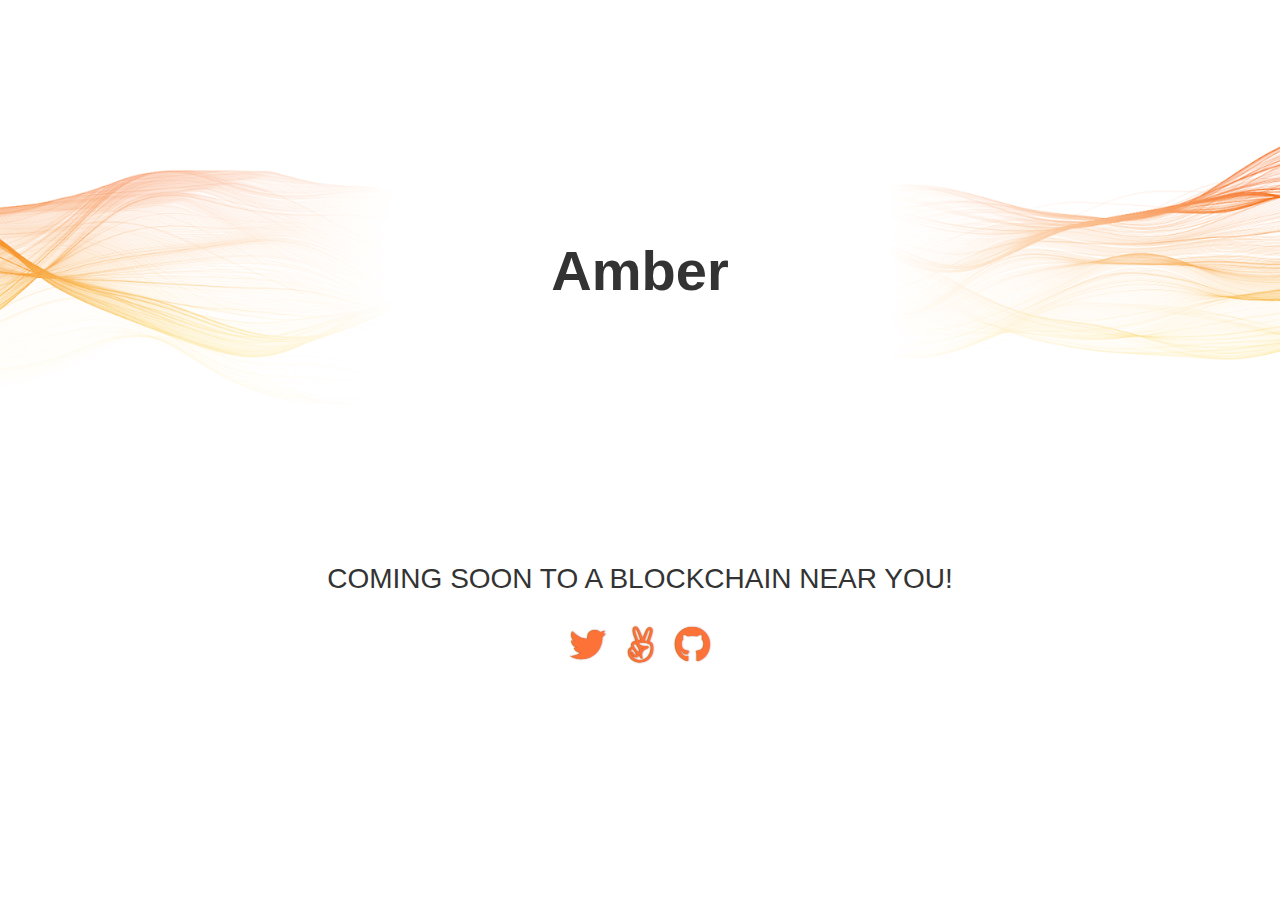
==== docs/index.html @ 5c4f568d "GitHub pages expects the directory to be 'docs/'" ====
<!doctype html>
<html>
    <head>
        <meta charset="utf8" />
        <meta name="viewport" content="width=device-width,initial-scale=1,maximum-scale=1,user-scalable=0,viewport-fit=cover">
        <meta name="description" content="Amber is the next generation proactive AMM in DeFi, enabling single-token liquidity provision without impermanent loss" />
        <title>Amber – Next generation proactive market maker</title>
        <link rel="stylesheet" type="text/css" href="styles.css" />
        <link rel="stylesheet" type="text/css" href="fontawesome/css/fontawesome.min.css" />
        <link rel="stylesheet" type="text/css" href="fontawesome/css/brands.min.css" />
    </head>
    <body>
        <div class="teaser">
            <h1>Amber</h1>
        </div>
        <div class="text-below-teaser">
            <h2>Coming soon to a blockchain near you!</h2>
            <h2 class="icons">
                <a href="https://twitter.com/0xamberHQ" rel="nofollow" target="_blank">
                    <i class="fa-brands fa-twitter"></i>
                </a>
                <a href="https://angel.co/company/amber-55" rel="nofollow" target="_blank">
                    <i class="fa-brands fa-angellist"></i>
                </a>
                <a href="https://github.com/0xamberhq" rel="nofollow" target="_blank">
                    <i class="fa-brands fa-github"></i>
                </a>
            </h2>
        </div>
    </body>
</html>
---- docs/styles.css ----
html, body {
    height: 100%;
    margin: 0;
    padding: 0;
}

body {
    color: #333;
    font-family: 'Helvetica Neue', Verdana, Geneva, Tahoma, sans-serif;
    font-size: 12px;
}

h1 {
    font-size: 56px;
    font-weight: 600;
}

h2 {
    font-size: 28px;
    font-weight: 500;
    text-transform: uppercase;
}

.teaser {
    background: url("./images/teaser.png");
    background-position: center;
    background-repeat: no-repeat;
    background-size: 100%;
    display: flex;
    align-items: center;
    justify-content: center;
    margin: 0 auto;
    width: 100vw;
    height: calc(min(56.25vw, 60vh));
}

.teaser h1 {
    margin: 0 auto;
    text-align: center;
}

.text-below-teaser {
    text-align: center;
}

.icons {
    font-size: 36px;
}

.icons > * {
    margin: 0 4px;
}

.icons a {
    color: rgb(252, 114, 55);
    text-decoration: none;
    text-shadow: 0 0 0.04em rgb(136, 44, 4);
}
---- docs/fontawesome/css/brands.min.css ----
/*!
 * Font Awesome Free 6.1.1 by @fontawesome - https://fontawesome.com
 * License - https://fontawesome.com/license/free (Icons: CC BY 4.0, Fonts: SIL OFL 1.1, Code: MIT License)
 * Copyright 2022 Fonticons, Inc.
 */
:host,:root{--fa-font-brands:normal 400 1em/1 "Font Awesome 6 Brands"}@font-face{font-family:"Font Awesome 6 Brands";font-style:normal;font-weight:400;font-display:block;src:url(../webfonts/fa-brands-400.woff2) format("woff2"),url(../webfonts/fa-brands-400.ttf) format("truetype")}.fa-brands,.fab{font-family:"Font Awesome 6 Brands";font-weight:400}.fa-42-group:before,.fa-innosoft:before{content:"\e080"}.fa-500px:before{content:"\f26e"}.fa-accessible-icon:before{content:"\f368"}.fa-accusoft:before{content:"\f369"}.fa-adn:before{content:"\f170"}.fa-adversal:before{content:"\f36a"}.fa-affiliatetheme:before{content:"\f36b"}.fa-airbnb:before{content:"\f834"}.fa-algolia:before{content:"\f36c"}.fa-alipay:before{content:"\f642"}.fa-amazon:before{content:"\f270"}.fa-amazon-pay:before{content:"\f42c"}.fa-amilia:before{content:"\f36d"}.fa-android:before{content:"\f17b"}.fa-angellist:before{content:"\f209"}.fa-angrycreative:before{content:"\f36e"}.fa-angular:before{content:"\f420"}.fa-app-store:before{content:"\f36f"}.fa-app-store-ios:before{content:"\f370"}.fa-apper:before{content:"\f371"}.fa-apple:before{content:"\f179"}.fa-apple-pay:before{content:"\f415"}.fa-artstation:before{content:"\f77a"}.fa-asymmetrik:before{content:"\f372"}.fa-atlassian:before{content:"\f77b"}.fa-audible:before{content:"\f373"}.fa-autoprefixer:before{content:"\f41c"}.fa-avianex:before{content:"\f374"}.fa-aviato:before{content:"\f421"}.fa-aws:before{content:"\f375"}.fa-bandcamp:before{content:"\f2d5"}.fa-battle-net:before{content:"\f835"}.fa-behance:before{content:"\f1b4"}.fa-behance-square:before{content:"\f1b5"}.fa-bilibili:before{content:"\e3d9"}.fa-bimobject:before{content:"\f378"}.fa-bitbucket:before{content:"\f171"}.fa-bitcoin:before{content:"\f379"}.fa-bity:before{content:"\f37a"}.fa-black-tie:before{content:"\f27e"}.fa-blackberry:before{content:"\f37b"}.fa-blogger:before{content:"\f37c"}.fa-blogger-b:before{content:"\f37d"}.fa-bluetooth:before{content:"\f293"}.fa-bluetooth-b:before{content:"\f294"}.fa-bootstrap:before{content:"\f836"}.fa-bots:before{content:"\e340"}.fa-btc:before{content:"\f15a"}.fa-buffer:before{content:"\f837"}.fa-buromobelexperte:before{content:"\f37f"}.fa-buy-n-large:before{content:"\f8a6"}.fa-buysellads:before{content:"\f20d"}.fa-canadian-maple-leaf:before{content:"\f785"}.fa-cc-amazon-pay:before{content:"\f42d"}.fa-cc-amex:before{content:"\f1f3"}.fa-cc-apple-pay:before{content:"\f416"}.fa-cc-diners-club:before{content:"\f24c"}.fa-cc-discover:before{content:"\f1f2"}.fa-cc-jcb:before{content:"\f24b"}.fa-cc-mastercard:before{content:"\f1f1"}.fa-cc-paypal:before{content:"\f1f4"}.fa-cc-stripe:before{content:"\f1f5"}.fa-cc-visa:before{content:"\f1f0"}.fa-centercode:before{content:"\f380"}.fa-centos:before{content:"\f789"}.fa-chrome:before{content:"\f268"}.fa-chromecast:before{content:"\f838"}.fa-cloudflare:before{content:"\e07d"}.fa-cloudscale:before{content:"\f383"}.fa-cloudsmith:before{content:"\f384"}.fa-cloudversify:before{content:"\f385"}.fa-cmplid:before{content:"\e360"}.fa-codepen:before{content:"\f1cb"}.fa-codiepie:before{content:"\f284"}.fa-confluence:before{content:"\f78d"}.fa-connectdevelop:before{content:"\f20e"}.fa-contao:before{content:"\f26d"}.fa-cotton-bureau:before{content:"\f89e"}.fa-cpanel:before{content:"\f388"}.fa-creative-commons:before{content:"\f25e"}.fa-creative-commons-by:before{content:"\f4e7"}.fa-creative-commons-nc:before{content:"\f4e8"}.fa-creative-commons-nc-eu:before{content:"\f4e9"}.fa-creative-commons-nc-jp:before{content:"\f4ea"}.fa-creative-commons-nd:before{content:"\f4eb"}.fa-creative-commons-pd:before{content:"\f4ec"}.fa-creative-commons-pd-alt:before{content:"\f4ed"}.fa-creative-commons-remix:before{content:"\f4ee"}.fa-creative-commons-sa:before{content:"\f4ef"}.fa-creative-commons-sampling:before{content:"\f4f0"}.fa-creative-commons-sampling-plus:before{content:"\f4f1"}.fa-creative-commons-share:before{content:"\f4f2"}.fa-creative-commons-zero:before{content:"\f4f3"}.fa-critical-role:before{content:"\f6c9"}.fa-css3:before{content:"\f13c"}.fa-css3-alt:before{content:"\f38b"}.fa-cuttlefish:before{content:"\f38c"}.fa-d-and-d:before{content:"\f38d"}.fa-d-and-d-beyond:before{content:"\f6ca"}.fa-dailymotion:before{content:"\e052"}.fa-dashcube:before{content:"\f210"}.fa-deezer:before{content:"\e077"}.fa-delicious:before{content:"\f1a5"}.fa-deploydog:before{content:"\f38e"}.fa-deskpro:before{content:"\f38f"}.fa-dev:before{content:"\f6cc"}.fa-deviantart:before{content:"\f1bd"}.fa-dhl:before{content:"\f790"}.fa-diaspora:before{content:"\f791"}.fa-digg:before{content:"\f1a6"}.fa-digital-ocean:before{content:"\f391"}.fa-discord:before{content:"\f392"}.fa-discourse:before{content:"\f393"}.fa-dochub:before{content:"\f394"}.fa-docker:before{content:"\f395"}.fa-draft2digital:before{content:"\f396"}.fa-dribbble:before{content:"\f17d"}.fa-dribbble-square:before{content:"\f397"}.fa-dropbox:before{content:"\f16b"}.fa-drupal:before{content:"\f1a9"}.fa-dyalog:before{content:"\f399"}.fa-earlybirds:before{content:"\f39a"}.fa-ebay:before{content:"\f4f4"}.fa-edge:before{content:"\f282"}.fa-edge-legacy:before{content:"\e078"}.fa-elementor:before{content:"\f430"}.fa-ello:before{content:"\f5f1"}.fa-ember:before{content:"\f423"}.fa-empire:before{content:"\f1d1"}.fa-envira:before{content:"\f299"}.fa-erlang:before{content:"\f39d"}.fa-ethereum:before{content:"\f42e"}.fa-etsy:before{content:"\f2d7"}.fa-evernote:before{content:"\f839"}.fa-expeditedssl:before{content:"\f23e"}.fa-facebook:before{content:"\f09a"}.fa-facebook-f:before{content:"\f39e"}.fa-facebook-messenger:before{content:"\f39f"}.fa-facebook-square:before{content:"\f082"}.fa-fantasy-flight-games:before{content:"\f6dc"}.fa-fedex:before{content:"\f797"}.fa-fedora:before{content:"\f798"}.fa-figma:before{content:"\f799"}.fa-firefox:before{content:"\f269"}.fa-firefox-browser:before{content:"\e007"}.fa-first-order:before{content:"\f2b0"}.fa-first-order-alt:before{content:"\f50a"}.fa-firstdraft:before{content:"\f3a1"}.fa-flickr:before{content:"\f16e"}.fa-flipboard:before{content:"\f44d"}.fa-fly:before{content:"\f417"}.fa-font-awesome-flag:before,.fa-font-awesome-logo-full:before,.fa-font-awesome:before{content:"\f2b4"}.fa-fonticons:before{content:"\f280"}.fa-fonticons-fi:before{content:"\f3a2"}.fa-fort-awesome:before{content:"\f286"}.fa-fort-awesome-alt:before{content:"\f3a3"}.fa-forumbee:before{content:"\f211"}.fa-foursquare:before{content:"\f180"}.fa-free-code-camp:before{content:"\f2c5"}.fa-freebsd:before{content:"\f3a4"}.fa-fulcrum:before{content:"\f50b"}.fa-galactic-republic:before{content:"\f50c"}.fa-galactic-senate:before{content:"\f50d"}.fa-get-pocket:before{content:"\f265"}.fa-gg:before{content:"\f260"}.fa-gg-circle:before{content:"\f261"}.fa-git:before{content:"\f1d3"}.fa-git-alt:before{content:"\f841"}.fa-git-square:before{content:"\f1d2"}.fa-github:before{content:"\f09b"}.fa-github-alt:before{content:"\f113"}.fa-github-square:before{content:"\f092"}.fa-gitkraken:before{content:"\f3a6"}.fa-gitlab:before{content:"\f296"}.fa-gitter:before{content:"\f426"}.fa-glide:before{content:"\f2a5"}.fa-glide-g:before{content:"\f2a6"}.fa-gofore:before{content:"\f3a7"}.fa-golang:before{content:"\e40f"}.fa-goodreads:before{content:"\f3a8"}.fa-goodreads-g:before{content:"\f3a9"}.fa-google:before{content:"\f1a0"}.fa-google-drive:before{content:"\f3aa"}.fa-google-pay:before{content:"\e079"}.fa-google-play:before{content:"\f3ab"}.fa-google-plus:before{content:"\f2b3"}.fa-google-plus-g:before{content:"\f0d5"}.fa-google-plus-square:before{content:"\f0d4"}.fa-google-wallet:before{content:"\f1ee"}.fa-gratipay:before{content:"\f184"}.fa-grav:before{content:"\f2d6"}.fa-gripfire:before{content:"\f3ac"}.fa-grunt:before{content:"\f3ad"}.fa-guilded:before{content:"\e07e"}.fa-gulp:before{content:"\f3ae"}.fa-hacker-news:before{content:"\f1d4"}.fa-hacker-news-square:before{content:"\f3af"}.fa-hackerrank:before{content:"\f5f7"}.fa-hashnode:before{content:"\e499"}.fa-hips:before{content:"\f452"}.fa-hire-a-helper:before{content:"\f3b0"}.fa-hive:before{content:"\e07f"}.fa-hooli:before{content:"\f427"}.fa-hornbill:before{content:"\f592"}.fa-hotjar:before{content:"\f3b1"}.fa-houzz:before{content:"\f27c"}.fa-html5:before{content:"\f13b"}.fa-hubspot:before{content:"\f3b2"}.fa-ideal:before{content:"\e013"}.fa-imdb:before{content:"\f2d8"}.fa-instagram:before{content:"\f16d"}.fa-instagram-square:before{content:"\e055"}.fa-instalod:before{content:"\e081"}.fa-intercom:before{content:"\f7af"}.fa-internet-explorer:before{content:"\f26b"}.fa-invision:before{content:"\f7b0"}.fa-ioxhost:before{content:"\f208"}.fa-itch-io:before{content:"\f83a"}.fa-itunes:before{content:"\f3b4"}.fa-itunes-note:before{content:"\f3b5"}.fa-java:before{content:"\f4e4"}.fa-jedi-order:before{content:"\f50e"}.fa-jenkins:before{content:"\f3b6"}.fa-jira:before{content:"\f7b1"}.fa-joget:before{content:"\f3b7"}.fa-joomla:before{content:"\f1aa"}.fa-js:before{content:"\f3b8"}.fa-js-square:before{content:"\f3b9"}.fa-jsfiddle:before{content:"\f1cc"}.fa-kaggle:before{content:"\f5fa"}.fa-keybase:before{content:"\f4f5"}.fa-keycdn:before{content:"\f3ba"}.fa-kickstarter:before{content:"\f3bb"}.fa-kickstarter-k:before{content:"\f3bc"}.fa-korvue:before{content:"\f42f"}.fa-laravel:before{content:"\f3bd"}.fa-lastfm:before{content:"\f202"}.fa-lastfm-square:before{content:"\f203"}.fa-leanpub:before{content:"\f212"}.fa-less:before{content:"\f41d"}.fa-line:before{content:"\f3c0"}.fa-linkedin:before{content:"\f08c"}.fa-linkedin-in:before{content:"\f0e1"}.fa-linode:before{content:"\f2b8"}.fa-linux:before{content:"\f17c"}.fa-lyft:before{content:"\f3c3"}.fa-magento:before{content:"\f3c4"}.fa-mailchimp:before{content:"\f59e"}.fa-mandalorian:before{content:"\f50f"}.fa-markdown:before{content:"\f60f"}.fa-mastodon:before{content:"\f4f6"}.fa-maxcdn:before{content:"\f136"}.fa-mdb:before{content:"\f8ca"}.fa-medapps:before{content:"\f3c6"}.fa-medium-m:before,.fa-medium:before{content:"\f23a"}.fa-medrt:before{content:"\f3c8"}.fa-meetup:before{content:"\f2e0"}.fa-megaport:before{content:"\f5a3"}.fa-mendeley:before{content:"\f7b3"}.fa-microblog:before{content:"\e01a"}.fa-microsoft:before{content:"\f3ca"}.fa-mix:before{content:"\f3cb"}.fa-mixcloud:before{content:"\f289"}.fa-mixer:before{content:"\e056"}.fa-mizuni:before{content:"\f3cc"}.fa-modx:before{content:"\f285"}.fa-monero:before{content:"\f3d0"}.fa-napster:before{content:"\f3d2"}.fa-neos:before{content:"\f612"}.fa-nfc-directional:before{content:"\e530"}.fa-nfc-symbol:before{content:"\e531"}.fa-nimblr:before{content:"\f5a8"}.fa-node:before{content:"\f419"}.fa-node-js:before{content:"\f3d3"}.fa-npm:before{content:"\f3d4"}.fa-ns8:before{content:"\f3d5"}.fa-nutritionix:before{content:"\f3d6"}.fa-octopus-deploy:before{content:"\e082"}.fa-odnoklassniki:before{content:"\f263"}.fa-odnoklassniki-square:before{content:"\f264"}.fa-old-republic:before{content:"\f510"}.fa-opencart:before{content:"\f23d"}.fa-openid:before{content:"\f19b"}.fa-opera:before{content:"\f26a"}.fa-optin-monster:before{content:"\f23c"}.fa-orcid:before{content:"\f8d2"}.fa-osi:before{content:"\f41a"}.fa-padlet:before{content:"\e4a0"}.fa-page4:before{content:"\f3d7"}.fa-pagelines:before{content:"\f18c"}.fa-palfed:before{content:"\f3d8"}.fa-patreon:before{content:"\f3d9"}.fa-paypal:before{content:"\f1ed"}.fa-perbyte:before{content:"\e083"}.fa-periscope:before{content:"\f3da"}.fa-phabricator:before{content:"\f3db"}.fa-phoenix-framework:before{content:"\f3dc"}.fa-phoenix-squadron:before{content:"\f511"}.fa-php:before{content:"\f457"}.fa-pied-piper:before{content:"\f2ae"}.fa-pied-piper-alt:before{content:"\f1a8"}.fa-pied-piper-hat:before{content:"\f4e5"}.fa-pied-piper-pp:before{content:"\f1a7"}.fa-pied-piper-square:before{content:"\e01e"}.fa-pinterest:before{content:"\f0d2"}.fa-pinterest-p:before{content:"\f231"}.fa-pinterest-square:before{content:"\f0d3"}.fa-pix:before{content:"\e43a"}.fa-playstation:before{content:"\f3df"}.fa-product-hunt:before{content:"\f288"}.fa-pushed:before{content:"\f3e1"}.fa-python:before{content:"\f3e2"}.fa-qq:before{content:"\f1d6"}.fa-quinscape:before{content:"\f459"}.fa-quora:before{content:"\f2c4"}.fa-r-project:before{content:"\f4f7"}.fa-raspberry-pi:before{content:"\f7bb"}.fa-ravelry:before{content:"\f2d9"}.fa-react:before{content:"\f41b"}.fa-reacteurope:before{content:"\f75d"}.fa-readme:before{content:"\f4d5"}.fa-rebel:before{content:"\f1d0"}.fa-red-river:before{content:"\f3e3"}.fa-reddit:before{content:"\f1a1"}.fa-reddit-alien:before{content:"\f281"}.fa-reddit-square:before{content:"\f1a2"}.fa-redhat:before{content:"\f7bc"}.fa-renren:before{content:"\f18b"}.fa-replyd:before{content:"\f3e6"}.fa-researchgate:before{content:"\f4f8"}.fa-resolving:before{content:"\f3e7"}.fa-rev:before{content:"\f5b2"}.fa-rocketchat:before{content:"\f3e8"}.fa-rockrms:before{content:"\f3e9"}.fa-rust:before{content:"\e07a"}.fa-safari:before{content:"\f267"}.fa-salesforce:before{content:"\f83b"}.fa-sass:before{content:"\f41e"}.fa-schlix:before{content:"\f3ea"}.fa-screenpal:before{content:"\e570"}.fa-scribd:before{content:"\f28a"}.fa-searchengin:before{content:"\f3eb"}.fa-sellcast:before{content:"\f2da"}.fa-sellsy:before{content:"\f213"}.fa-servicestack:before{content:"\f3ec"}.fa-shirtsinbulk:before{content:"\f214"}.fa-shopify:before{content:"\e057"}.fa-shopware:before{content:"\f5b5"}.fa-simplybuilt:before{content:"\f215"}.fa-sistrix:before{content:"\f3ee"}.fa-sith:before{content:"\f512"}.fa-sitrox:before{content:"\e44a"}.fa-sketch:before{content:"\f7c6"}.fa-skyatlas:before{content:"\f216"}.fa-skype:before{content:"\f17e"}.fa-slack-hash:before,.fa-slack:before{content:"\f198"}.fa-slideshare:before{content:"\f1e7"}.fa-snapchat-ghost:before,.fa-snapchat:before{content:"\f2ab"}.fa-snapchat-square:before{content:"\f2ad"}.fa-soundcloud:before{content:"\f1be"}.fa-sourcetree:before{content:"\f7d3"}.fa-speakap:before{content:"\f3f3"}.fa-speaker-deck:before{content:"\f83c"}.fa-spotify:before{content:"\f1bc"}.fa-square-font-awesome:before{content:"\f425"}.fa-font-awesome-alt:before,.fa-square-font-awesome-stroke:before{content:"\f35c"}.fa-squarespace:before{content:"\f5be"}.fa-stack-exchange:before{content:"\f18d"}.fa-stack-overflow:before{content:"\f16c"}.fa-stackpath:before{content:"\f842"}.fa-staylinked:before{content:"\f3f5"}.fa-steam:before{content:"\f1b6"}.fa-steam-square:before{content:"\f1b7"}.fa-steam-symbol:before{content:"\f3f6"}.fa-sticker-mule:before{content:"\f3f7"}.fa-strava:before{content:"\f428"}.fa-stripe:before{content:"\f429"}.fa-stripe-s:before{content:"\f42a"}.fa-studiovinari:before{content:"\f3f8"}.fa-stumbleupon:before{content:"\f1a4"}.fa-stumbleupon-circle:before{content:"\f1a3"}.fa-superpowers:before{content:"\f2dd"}.fa-supple:before{content:"\f3f9"}.fa-suse:before{content:"\f7d6"}.fa-swift:before{content:"\f8e1"}.fa-symfony:before{content:"\f83d"}.fa-teamspeak:before{content:"\f4f9"}.fa-telegram-plane:before,.fa-telegram:before{content:"\f2c6"}.fa-tencent-weibo:before{content:"\f1d5"}.fa-the-red-yeti:before{content:"\f69d"}.fa-themeco:before{content:"\f5c6"}.fa-themeisle:before{content:"\f2b2"}.fa-think-peaks:before{content:"\f731"}.fa-tiktok:before{content:"\e07b"}.fa-trade-federation:before{content:"\f513"}.fa-trello:before{content:"\f181"}.fa-tumblr:before{content:"\f173"}.fa-tumblr-square:before{content:"\f174"}.fa-twitch:before{content:"\f1e8"}.fa-twitter:before{content:"\f099"}.fa-twitter-square:before{content:"\f081"}.fa-typo3:before{content:"\f42b"}.fa-uber:before{content:"\f402"}.fa-ubuntu:before{content:"\f7df"}.fa-uikit:before{content:"\f403"}.fa-umbraco:before{content:"\f8e8"}.fa-uncharted:before{content:"\e084"}.fa-uniregistry:before{content:"\f404"}.fa-unity:before{content:"\e049"}.fa-unsplash:before{content:"\e07c"}.fa-untappd:before{content:"\f405"}.fa-ups:before{content:"\f7e0"}.fa-usb:before{content:"\f287"}.fa-usps:before{content:"\f7e1"}.fa-ussunnah:before{content:"\f407"}.fa-vaadin:before{content:"\f408"}.fa-viacoin:before{content:"\f237"}.fa-viadeo:before{content:"\f2a9"}.fa-viadeo-square:before{content:"\f2aa"}.fa-viber:before{content:"\f409"}.fa-vimeo:before{content:"\f40a"}.fa-vimeo-square:before{content:"\f194"}.fa-vimeo-v:before{content:"\f27d"}.fa-vine:before{content:"\f1ca"}.fa-vk:before{content:"\f189"}.fa-vnv:before{content:"\f40b"}.fa-vuejs:before{content:"\f41f"}.fa-watchman-monitoring:before{content:"\e087"}.fa-waze:before{content:"\f83f"}.fa-weebly:before{content:"\f5cc"}.fa-weibo:before{content:"\f18a"}.fa-weixin:before{content:"\f1d7"}.fa-whatsapp:before{content:"\f232"}.fa-whatsapp-square:before{content:"\f40c"}.fa-whmcs:before{content:"\f40d"}.fa-wikipedia-w:before{content:"\f266"}.fa-windows:before{content:"\f17a"}.fa-wirsindhandwerk:before,.fa-wsh:before{content:"\e2d0"}.fa-wix:before{content:"\f5cf"}.fa-wizards-of-the-coast:before{content:"\f730"}.fa-wodu:before{content:"\e088"}.fa-wolf-pack-battalion:before{content:"\f514"}.fa-wordpress:before{content:"\f19a"}.fa-wordpress-simple:before{content:"\f411"}.fa-wpbeginner:before{content:"\f297"}.fa-wpexplorer:before{content:"\f2de"}.fa-wpforms:before{content:"\f298"}.fa-wpressr:before{content:"\f3e4"}.fa-xbox:before{content:"\f412"}.fa-xing:before{content:"\f168"}.fa-xing-square:before{content:"\f169"}.fa-y-combinator:before{content:"\f23b"}.fa-yahoo:before{content:"\f19e"}.fa-yammer:before{content:"\f840"}.fa-yandex:before{content:"\f413"}.fa-yandex-international:before{content:"\f414"}.fa-yarn:before{content:"\f7e3"}.fa-yelp:before{content:"\f1e9"}.fa-yoast:before{content:"\f2b1"}.fa-youtube:before{content:"\f167"}.fa-youtube-square:before{content:"\f431"}.fa-zhihu:before{content:"\f63f"}
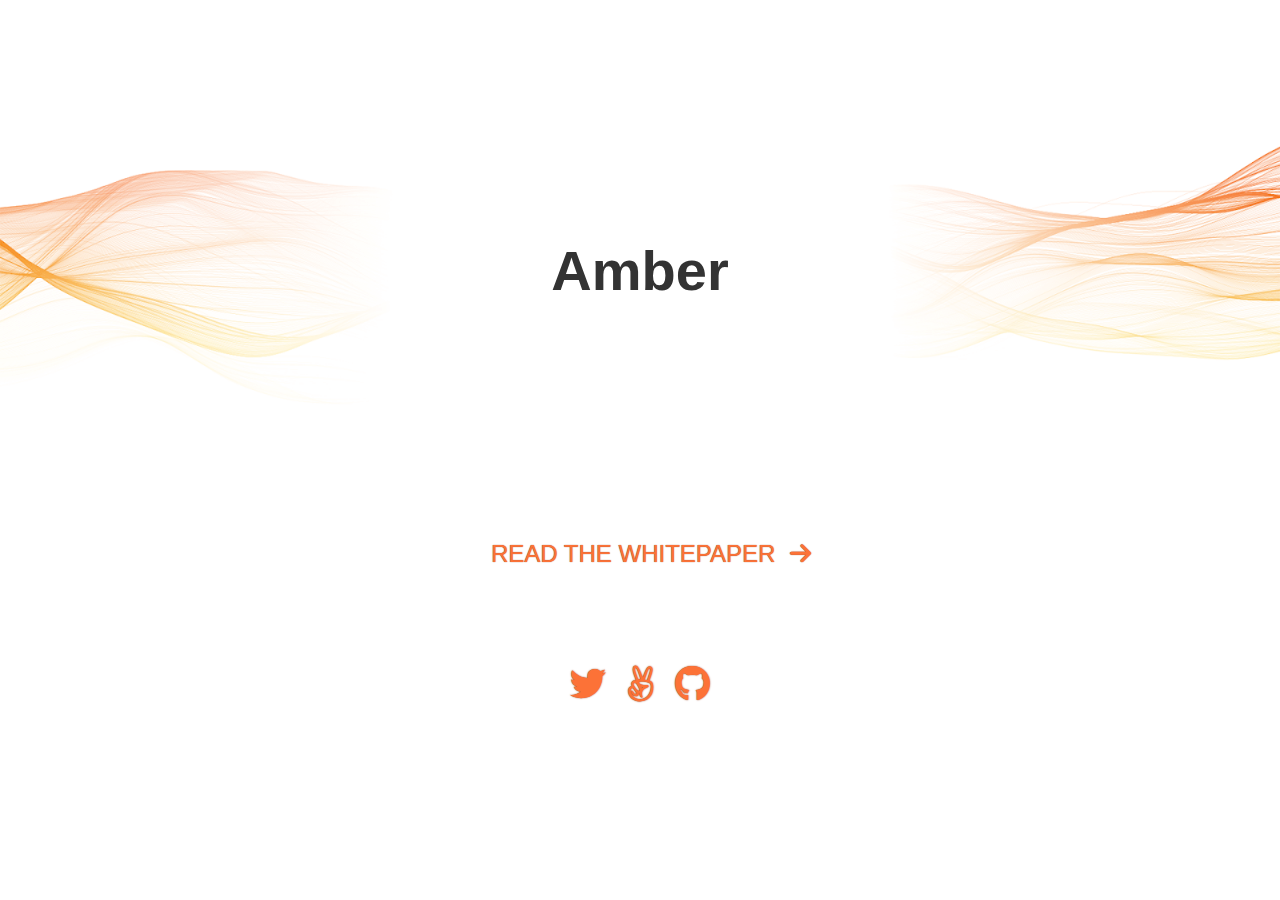
==== commit c2623ce1: "Add whitepaper to website" ====
--- a/docs/index.html
+++ b/docs/index.html
@@ -8,14 +8,17 @@
         <link rel="stylesheet" type="text/css" href="styles.css" />
         <link rel="stylesheet" type="text/css" href="fontawesome/css/fontawesome.min.css" />
         <link rel="stylesheet" type="text/css" href="fontawesome/css/brands.min.css" />
+        <link rel="stylesheet" type="text/css" href="fontawesome/css/solid.min.css" />
     </head>
     <body>
         <div class="teaser">
             <h1>Amber</h1>
         </div>
-        <div class="text-below-teaser">
-            <h2>Coming soon to a blockchain near you!</h2>
-            <h2 class="icons">
+        <div class="text-center">
+            <a class="whitepaper" href="./downloads/Amber.pdf" target="_blank">
+                Read the whitepaper <i class="fa-solid fa-arrow-right"></i>
+            </a>
+            <h2 class="icons mt-xl">
                 <a href="https://twitter.com/0xamberHQ" rel="nofollow" target="_blank">
                     <i class="fa-brands fa-twitter"></i>
                 </a>
--- a/docs/styles.css
+++ b/docs/styles.css
@@ -21,6 +21,17 @@
     text-transform: uppercase;
 }
 
+a {
+    color: rgb(252, 114, 55);
+    text-decoration: none;
+    text-shadow: 0 0 0.04em rgb(136, 44, 4);
+}
+
+a:hover {
+    color: rgb(218, 87, 31);
+}
+
+
 .teaser {
     background: url("./images/teaser.png");
     background-position: center;
@@ -39,8 +50,21 @@
     text-align: center;
 }
 
-.text-below-teaser {
+.text-center {
     text-align: center;
+}
+
+.whitepaper {
+    font-size: 24px;
+    font-weight: 500;
+    margin-left: 30px;
+    text-decoration: none;
+    text-transform: uppercase;
+}
+
+.whitepaper > i {
+    margin-left: 8px;
+    margin-right: 8px;
 }
 
 .icons {
@@ -51,8 +75,6 @@
     margin: 0 4px;
 }
 
-.icons a {
-    color: rgb(252, 114, 55);
-    text-decoration: none;
-    text-shadow: 0 0 0.04em rgb(136, 44, 4);
+.mt-xl {
+    margin-top: 96px;
 }
--- a/docs/fontawesome/css/solid.min.css
+++ b/docs/fontawesome/css/solid.min.css
@@ -0,0 +1,6 @@
+/*!
+ * Font Awesome Free 6.1.1 by @fontawesome - https://fontawesome.com
+ * License - https://fontawesome.com/license/free (Icons: CC BY 4.0, Fonts: SIL OFL 1.1, Code: MIT License)
+ * Copyright 2022 Fonticons, Inc.
+ */
+:host,:root{--fa-font-solid:normal 900 1em/1 "Font Awesome 6 Free"}@font-face{font-family:"Font Awesome 6 Free";font-style:normal;font-weight:900;font-display:block;src:url(../webfonts/fa-solid-900.woff2) format("woff2"),url(../webfonts/fa-solid-900.ttf) format("truetype")}.fa-solid,.fas{font-family:"Font Awesome 6 Free";font-weight:900}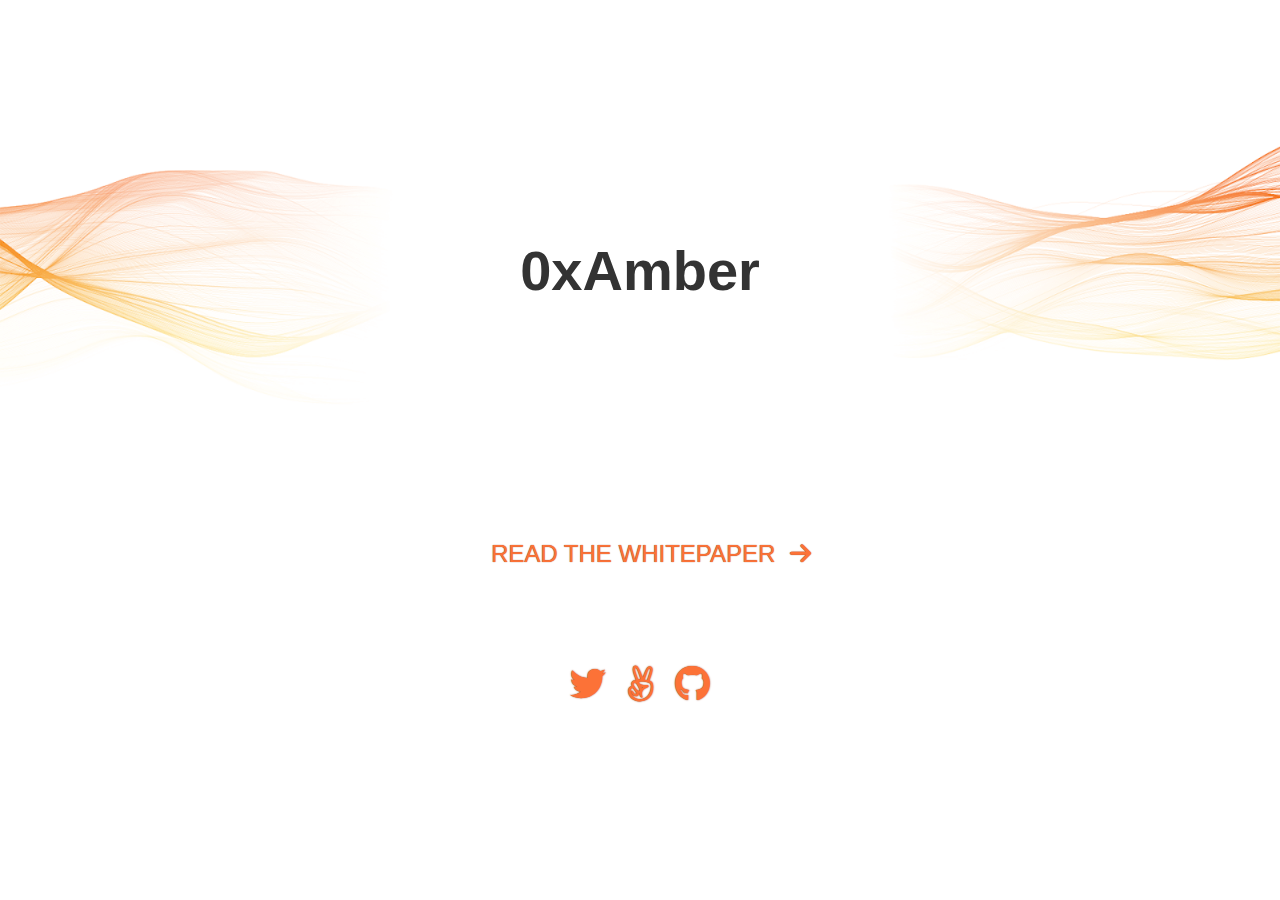
==== commit cc32db2e: "Rebrand "Amber" => "0xAmber"" ====
--- a/docs/index.html
+++ b/docs/index.html
@@ -3,8 +3,8 @@
     <head>
         <meta charset="utf8" />
         <meta name="viewport" content="width=device-width,initial-scale=1,maximum-scale=1,user-scalable=0,viewport-fit=cover">
-        <meta name="description" content="Amber is the next generation proactive AMM in DeFi, enabling single-token liquidity provision without impermanent loss" />
-        <title>Amber – Next generation proactive market maker</title>
+        <meta name="description" content="0xAmber is the next generation proactive AMM in DeFi, enabling single-token liquidity provision without impermanent loss" />
+        <title>0xAmber – Next generation proactive market maker</title>
         <link rel="stylesheet" type="text/css" href="styles.css" />
         <link rel="stylesheet" type="text/css" href="fontawesome/css/fontawesome.min.css" />
         <link rel="stylesheet" type="text/css" href="fontawesome/css/brands.min.css" />
@@ -12,7 +12,7 @@
     </head>
     <body>
         <div class="teaser">
-            <h1>Amber</h1>
+            <h1>0xAmber</h1>
         </div>
         <div class="text-center">
             <a class="whitepaper" href="./downloads/Amber.pdf" target="_blank">
@@ -31,4 +31,4 @@
             </h2>
         </div>
     </body>
-</html>+</html>
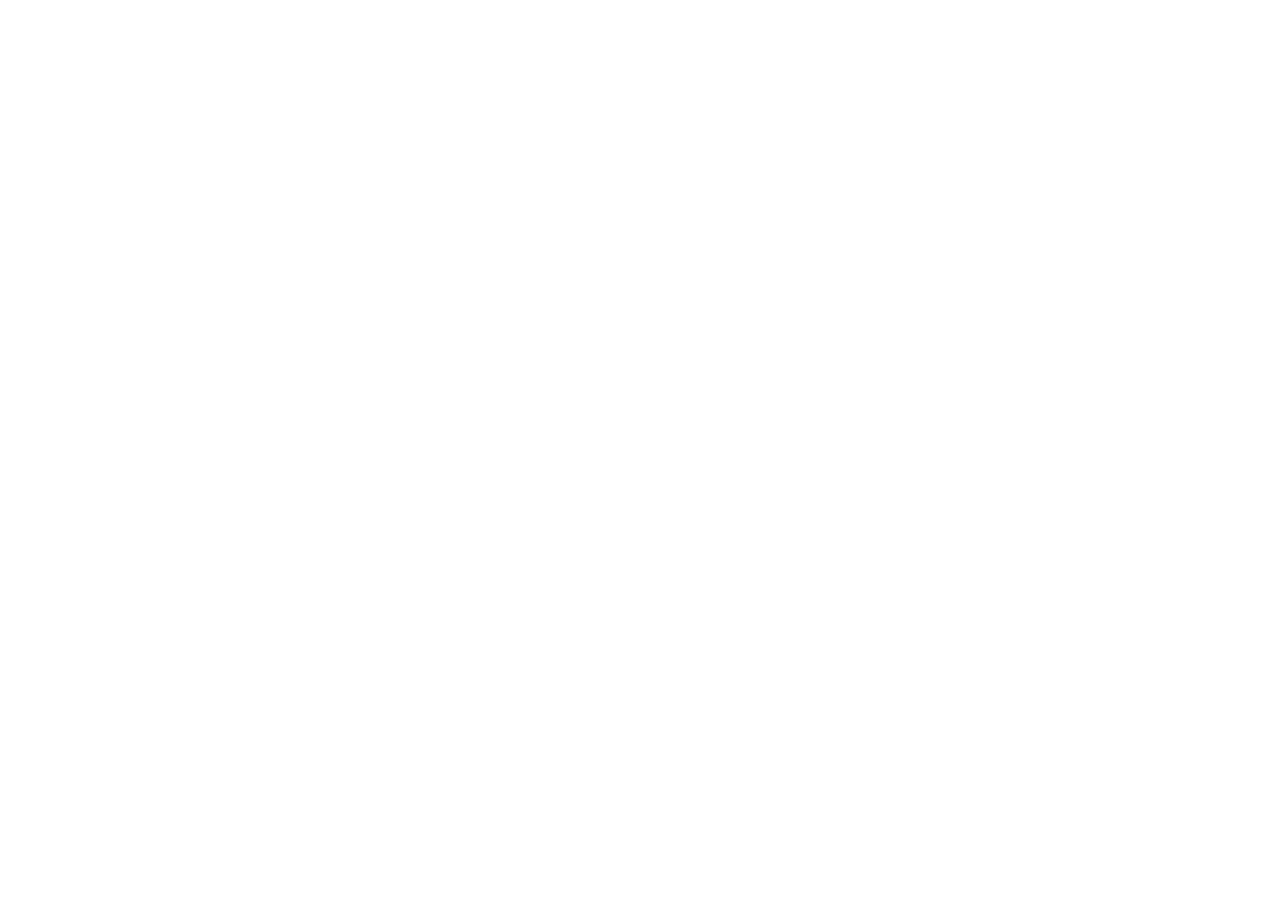
==== commit cea8c604: "Replace landing page by a simple redirect page" ====
--- a/docs/index.html
+++ b/docs/index.html
@@ -1,34 +1,10 @@
-<!doctype html>
+<!DOCTYPE html>
 <html>
-    <head>
-        <meta charset="utf8" />
-        <meta name="viewport" content="width=device-width,initial-scale=1,maximum-scale=1,user-scalable=0,viewport-fit=cover">
-        <meta name="description" content="0xAmber is the next generation proactive AMM in DeFi, enabling single-token liquidity provision without impermanent loss" />
-        <title>0xAmber – Next generation proactive market maker</title>
-        <link rel="stylesheet" type="text/css" href="styles.css" />
-        <link rel="stylesheet" type="text/css" href="fontawesome/css/fontawesome.min.css" />
-        <link rel="stylesheet" type="text/css" href="fontawesome/css/brands.min.css" />
-        <link rel="stylesheet" type="text/css" href="fontawesome/css/solid.min.css" />
-    </head>
-    <body>
-        <div class="teaser">
-            <h1>0xAmber</h1>
-        </div>
-        <div class="text-center">
-            <a class="whitepaper" href="./downloads/Amber.pdf" target="_blank">
-                Read the whitepaper <i class="fa-solid fa-arrow-right"></i>
-            </a>
-            <h2 class="icons mt-xl">
-                <a href="https://twitter.com/0xamberHQ" rel="nofollow" target="_blank">
-                    <i class="fa-brands fa-twitter"></i>
-                </a>
-                <a href="https://angel.co/company/amber-55" rel="nofollow" target="_blank">
-                    <i class="fa-brands fa-angellist"></i>
-                </a>
-                <a href="https://github.com/0xamberhq" rel="nofollow" target="_blank">
-                    <i class="fa-brands fa-github"></i>
-                </a>
-            </h2>
-        </div>
-    </body>
+  <head>
+    <meta http-equiv="refresh" content="0; url=https://nabla.fi/" />
+    <link rel="stylesheet" href="./styles.css" />
+  </head>
+  <body>
+    Redirecting to <a href="https://nabla.fi/">https://nabla.fi/</a>...
+  </body>
 </html>
